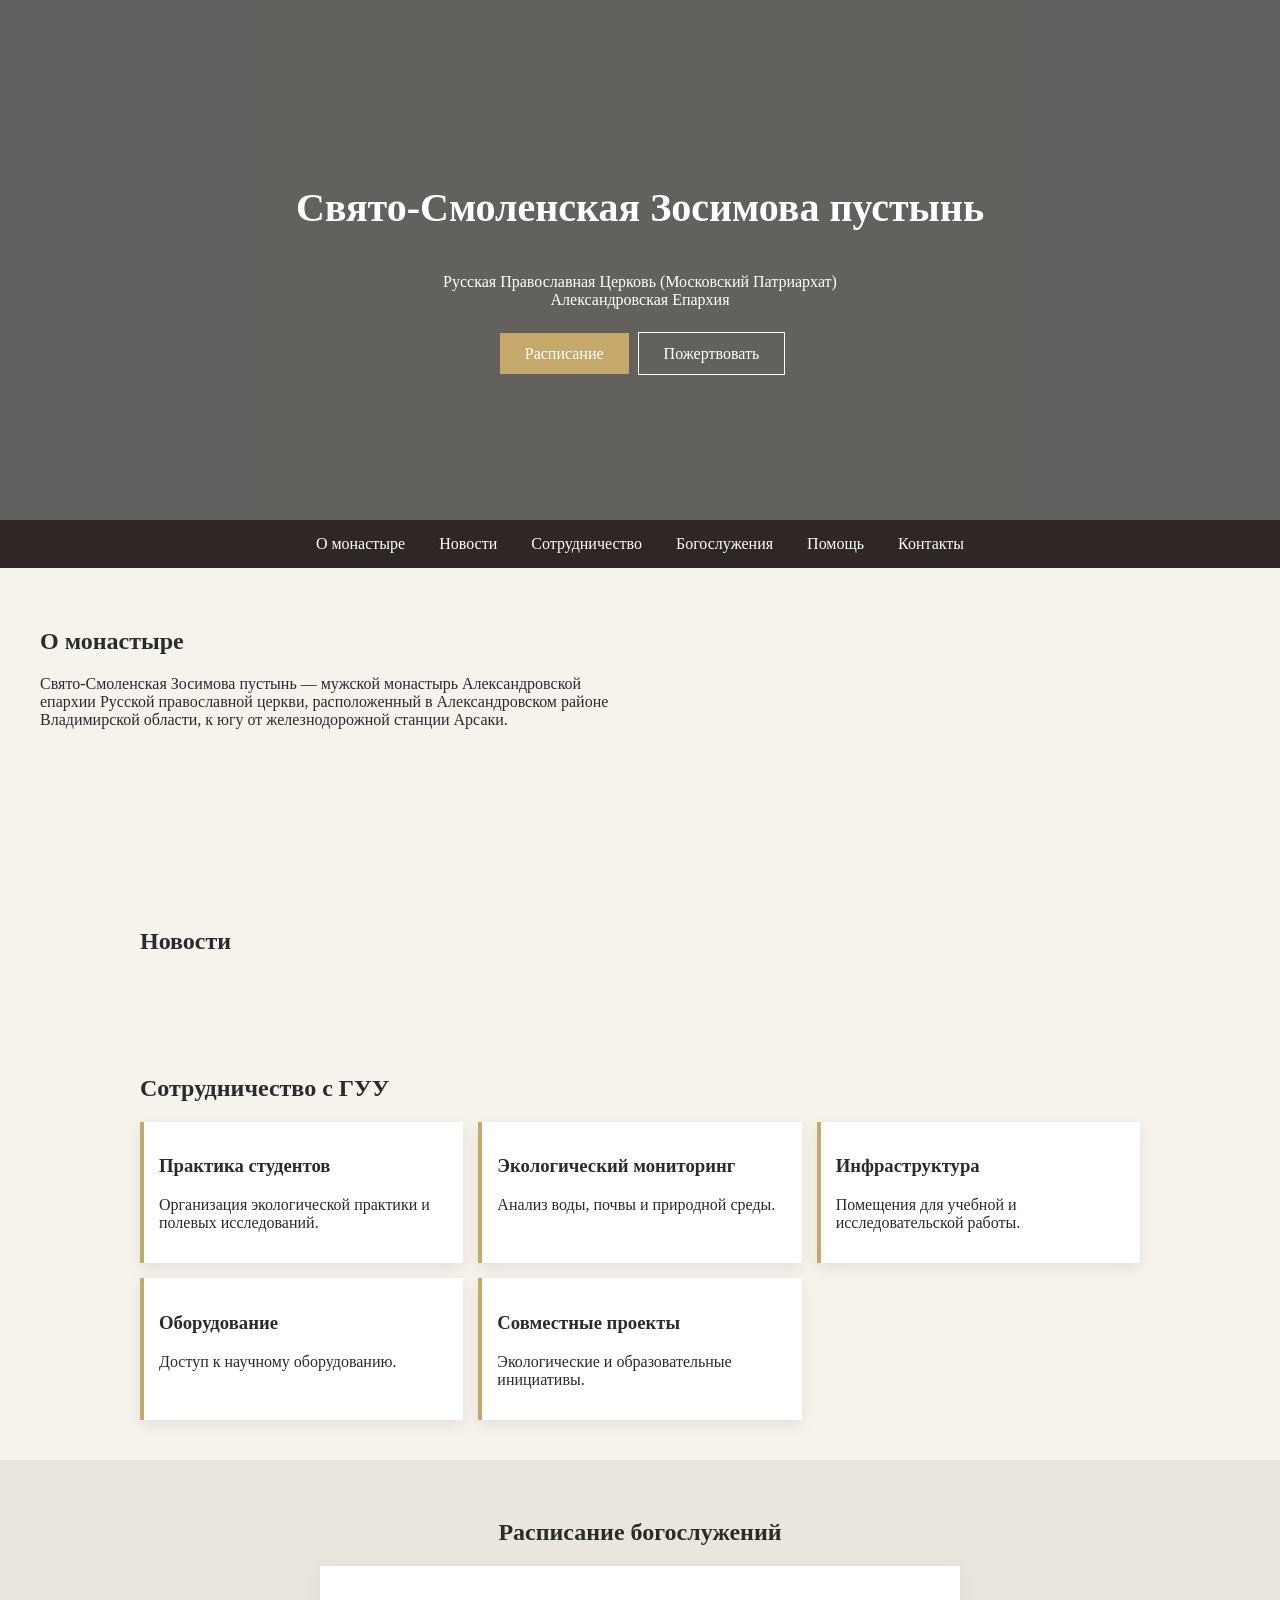
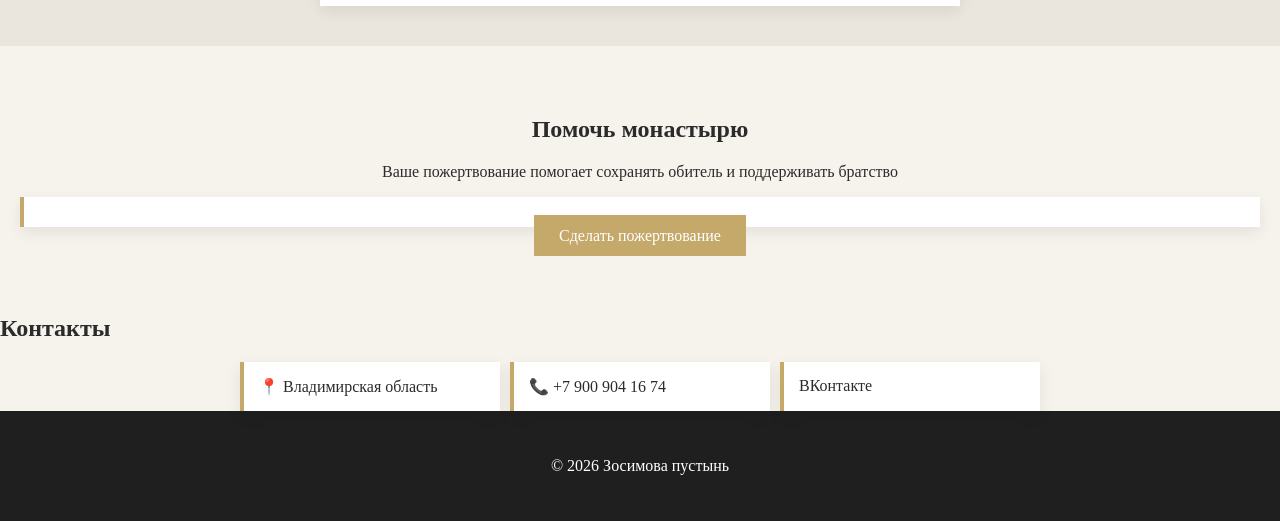
==== index.html @ de7f1e3d "Update index.html" ====
<!DOCTYPE html>
<html lang="ru">
<head>
<meta charset="UTF-8">
<meta name="viewport" content="width=device-width, initial-scale=1.0">
<title>Зосимова пустынь</title>
<link rel="stylesheet" href="style.css">
</head>

<body>

<header class="hero">
    <div class="overlay">
        <h1>Свято-Смоленская Зосимова пустынь</h1>
        <p>
        Русская Православная Церковь (Московский Патриархат)<br>
        Александровская Епархия
        </p>
        <div class="hero-buttons">
            <a href="#schedule" class="btn-main">Расписание</a>
            <a href="#charity" class="btn-outline">Пожертвовать</a>
        </div>
    </div>
</header>

<nav class="nav">
    <a href="#about">О монастыре</a>
    <a href="#news">Новости</a>
    <a href="#guu">Сотрудничество</a>
    <a href="#schedule">Богослужения</a>
    <a href="#charity">Помощь</a>
    <a href="#contacts">Контакты</a>
</nav>

<!-- О МОНАСТЫРЕ (ОБНОВЛЕНО) -->
<section class="about" id="about">
    <div class="about-text">
        <h2>О монастыре</h2>
        <p>
            Свято-Смоленская Зосимова пустынь — мужской монастырь Александровской епархии Русской православной церкви, расположенный в Александровском районе Владимирской области, к югу от железнодорожной станции Арсаки.
        </p>
    </div>
    <div class="about-img"></div>
</section>

<section class="container" id="news">
    <h2>Новости</h2>
    <div id="news-list" class="grid"></div>
</section>

<section class="container" id="guu">
    <h2>Сотрудничество с ГУУ</h2>

    <div class="grid">
        <div class="card">
            <h3>Практика студентов</h3>
            <p>Организация экологической практики и полевых исследований.</p>
        </div>

        <div class="card">
            <h3>Экологический мониторинг</h3>
            <p>Анализ воды, почвы и природной среды.</p>
        </div>

        <div class="card">
            <h3>Инфраструктура</h3>
            <p>Помещения для учебной и исследовательской работы.</p>
        </div>

        <div class="card">
            <h3>Оборудование</h3>
            <p>Доступ к научному оборудованию.</p>
        </div>

        <div class="card">
            <h3>Совместные проекты</h3>
            <p>Экологические и образовательные инициативы.</p>
        </div>
    </div>
</section>

<section class="schedule" id="schedule">
    <h2>Расписание богослужений</h2>
    <div class="schedule-box" id="schedule-text"></div>
</section>

<section class="charity" id="charity">
    <h2>Помочь монастырю</h2>
    <p>Ваше пожертвование помогает сохранять обитель и поддерживать братство</p>
    <div class="card big" id="charity-text"></div>
    <a class="btn-main large">Сделать пожертвование</a>
</section>

<section class="contacts" id="contacts">
    <h2>Контакты</h2>
    <div class="contact-grid">
        <div class="card">📍 Владимирская область</div>
        <div class="card">📞 +7 900 904 16 74</div>
        <div class="card">ВКонтакте</div>
    </div>
</section>

<footer>
    <p>© 2026 Зосимова пустынь</p>
</footer>

<script src="script.js"></script>
</body>
</html>
---- style.css ----
body {
    margin: 0;
    font-family: 'Georgia', serif;
    background: #f6f3ed;
    color: #2b2b2b;
}

/* HERO */
.hero {
    background-image: url("https://i.ibb.co/9HWcwRdm/IMG-8251.jpg");
    background-position: center;
    background-size: cover;
    background-repeat: no-repeat;
    height: 520px;
    position: relative;
}

.overlay {
    background: rgba(0,0,0,0.6);
    height: 100%;
    color: white;
    text-align: center;
    display: flex;
    flex-direction: column;
    justify-content: center;
}

.hero h1 {
    font-size: 40px;
}

.hero-buttons {
    margin-top: 20px;
}

.btn-main {
    background: #c5a96b;
    color: white;
    padding: 12px 25px;
    text-decoration: none;
    margin: 5px;
}

.btn-main:hover {
    background: #b08f50;
    transition: 0.3s;
}

.btn-outline {
    border: 1px solid white;
    color: white;
    padding: 12px 25px;
    text-decoration: none;
}

.btn-outline:hover {
    background: white;
    color: black;
    transition: 0.3s;
}

/* NAV */
.nav {
    background: #2f2626;
    text-align: center;
}

.nav a {
    color: white;
    padding: 15px;
    display: inline-block;
    text-decoration: none;
    transition: 0.3s;
}

.nav a:hover {
    background: #c5a96b;
}

/* ABOUT */
.about {
    display: flex;
    flex-wrap: wrap;
}

.about-text {
    flex: 1;
    padding: 40px;
}

.about-img {
    background: url('https://images.unsplash.com/photo-1500530855697-b586d89ba3ee?q=80&w=1200') center/cover;
    min-height: 300px;
    flex: 1;
}

/* CONTAINER */
.container {
    max-width: 1000px;
    margin: auto;
    padding: 40px 20px;
}

/* GRID */
.grid {
    display: grid;
    grid-template-columns: repeat(auto-fit, minmax(250px, 1fr));
    gap: 15px;
}

/* CARD */
.card {
    background: white;
    padding: 15px;
    border-left: 4px solid #c5a96b;
    box-shadow: 0 5px 15px rgba(0,0,0,0.08);
}

/* SCHEDULE */
.schedule {
    background: #ebe6dd;
    padding: 40px 20px;
    text-align: center;
}

.schedule-box {
    background: white;
    padding: 20px;
    max-width: 600px;
    margin: auto;
    box-shadow: 0 5px 15px rgba(0,0,0,0.08);
}

/* CHARITY */
.charity {
    text-align: center;
    padding: 50px 20px;
}

/* CONTACTS */
.contact-grid {
    display: grid;
    grid-template-columns: repeat(auto-fit, minmax(200px, 1fr));
    gap: 10px;
    max-width: 800px;
    margin: auto;
}

/* FOOTER */
footer {
    background: #1f1f1f;
    color: white;
    text-align: center;
    padding: 30px;
}

/* MOBILE */
@media(max-width:700px){

    .hero {
        height: 350px;
        background-position: center;
    }

    .hero h1 {
        font-size: 24px;
        padding: 0 10px;
    }

    .hero-buttons {
        display: flex;
        flex-direction: column;
        align-items: center;
    }

    .btn-main,
    .btn-outline {
        width: 80%;
        margin-bottom: 10px;
        text-align: center;
    }

    .about {
        flex-direction: column;
    }
}
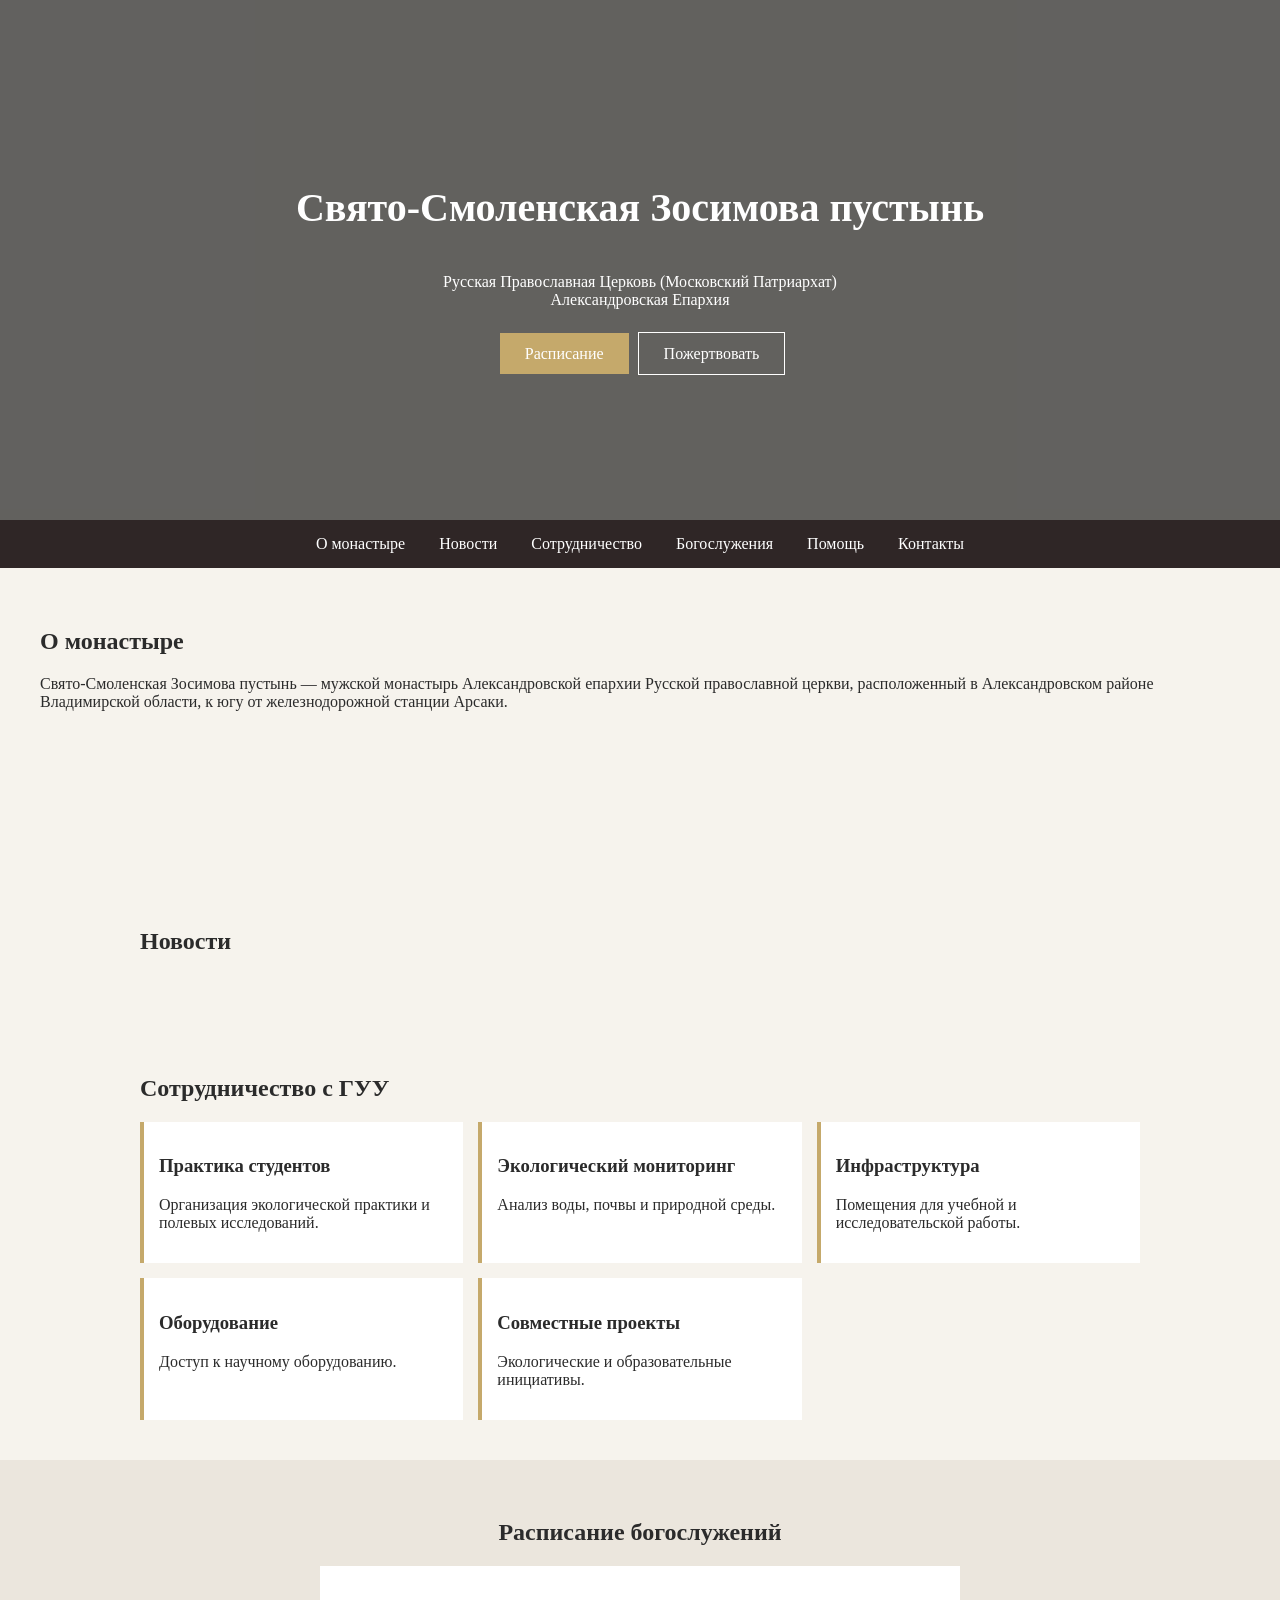
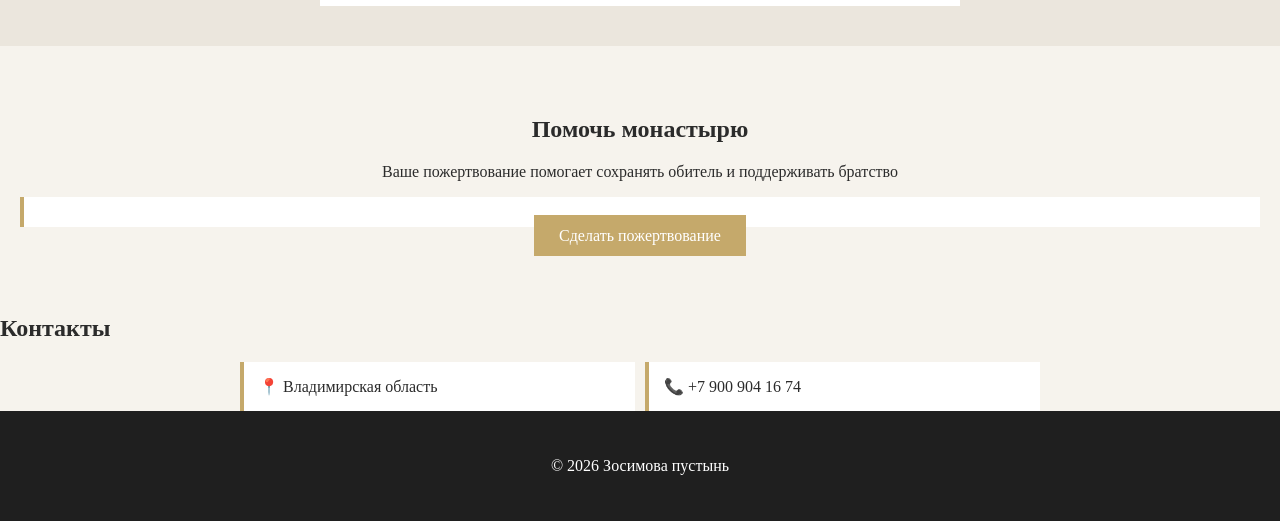
==== commit ce38f64a: "Update index.html" ====
--- a/index.html
+++ b/index.html
@@ -96,7 +96,6 @@
     <div class="contact-grid">
         <div class="card">📍 Владимирская область</div>
         <div class="card">📞 +7 900 904 16 74</div>
-        <div class="card">ВКонтакте</div>
     </div>
 </section>
 
--- a/style.css
+++ b/style.css
@@ -5,7 +5,7 @@
     color: #2b2b2b;
 }
 
-/* HERO */
+/* HERO — старая фотка */
 .hero {
     background-image: url("https://i.ibb.co/9HWcwRdm/IMG-8251.jpg");
     background-position: center;
@@ -41,22 +41,11 @@
     margin: 5px;
 }
 
-.btn-main:hover {
-    background: #b08f50;
-    transition: 0.3s;
-}
-
 .btn-outline {
     border: 1px solid white;
     color: white;
     padding: 12px 25px;
     text-decoration: none;
-}
-
-.btn-outline:hover {
-    background: white;
-    color: black;
-    transition: 0.3s;
 }
 
 /* NAV */
@@ -70,11 +59,6 @@
     padding: 15px;
     display: inline-block;
     text-decoration: none;
-    transition: 0.3s;
-}
-
-.nav a:hover {
-    background: #c5a96b;
 }
 
 /* ABOUT */
@@ -88,10 +72,10 @@
     padding: 40px;
 }
 
+/* ABOUT IMAGE — новая фотка */
 .about-img {
-    background: url('https://images.unsplash.com/photo-1500530855697-b586d89ba3ee?q=80&w=1200') center/cover;
+    background: url("https://i.yapx.ru/dnoIS.jpg") center/cover;
     min-height: 300px;
-    flex: 1;
 }
 
 /* CONTAINER */
@@ -113,7 +97,6 @@
     background: white;
     padding: 15px;
     border-left: 4px solid #c5a96b;
-    box-shadow: 0 5px 15px rgba(0,0,0,0.08);
 }
 
 /* SCHEDULE */
@@ -128,7 +111,6 @@
     padding: 20px;
     max-width: 600px;
     margin: auto;
-    box-shadow: 0 5px 15px rgba(0,0,0,0.08);
 }
 
 /* CHARITY */
@@ -156,28 +138,12 @@
 
 /* MOBILE */
 @media(max-width:700px){
-
     .hero {
         height: 350px;
-        background-position: center;
     }
 
     .hero h1 {
         font-size: 24px;
-        padding: 0 10px;
-    }
-
-    .hero-buttons {
-        display: flex;
-        flex-direction: column;
-        align-items: center;
-    }
-
-    .btn-main,
-    .btn-outline {
-        width: 80%;
-        margin-bottom: 10px;
-        text-align: center;
     }
 
     .about {
